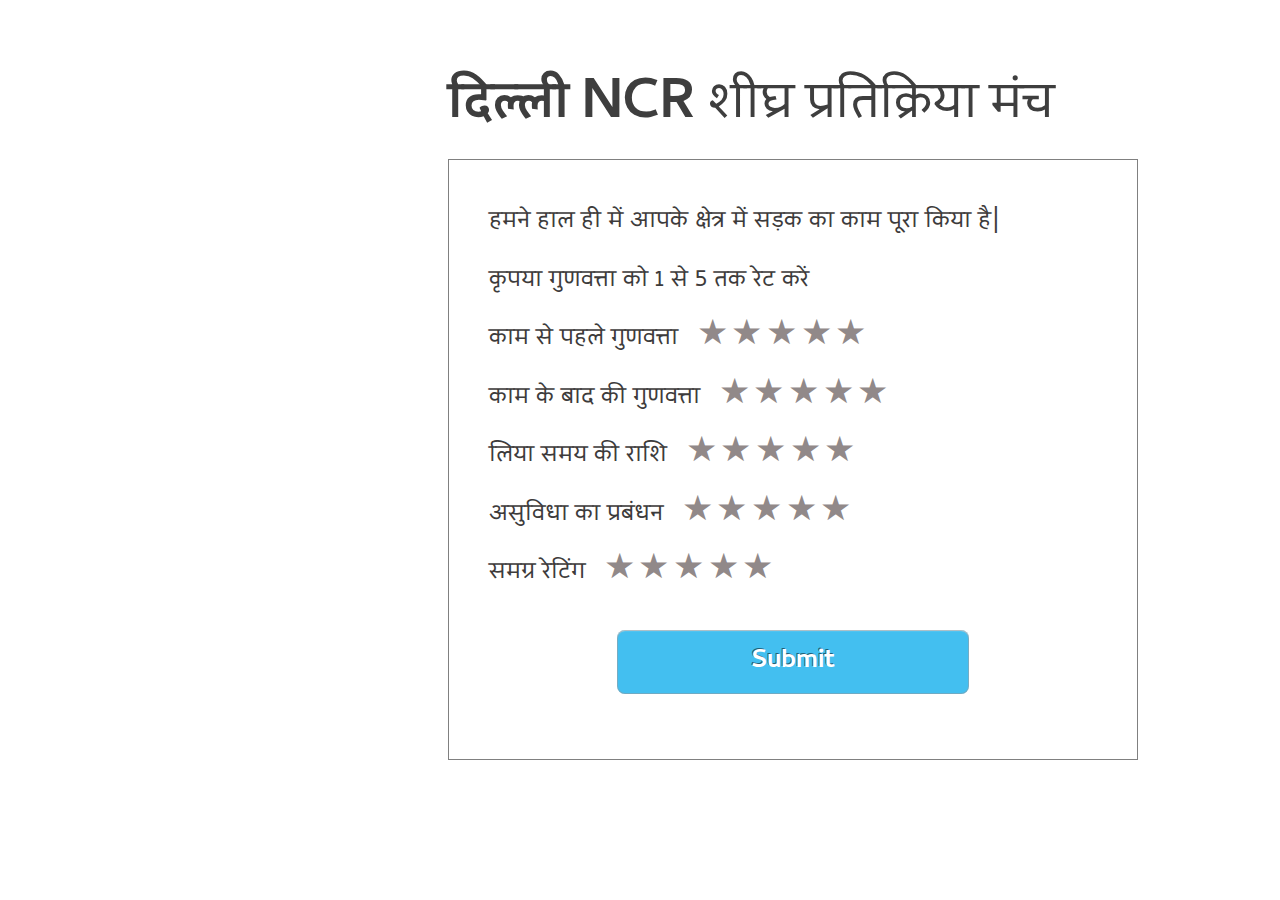
==== review.html @ d3addbea "review page" ====
<!DOCTYPE HTML>
<html>
  <head>
    <title>दिल्ली NCR शीघ्र प्रतिक्रिया मंच</title>
    <meta charset="utf-8" />
    <meta name="viewport" content="width=device-width, initial-scale=1" />
    <!--[if lte IE 8]><script src="assets/js/ie/html5shiv.js"></script><![endif]-->
    <link rel="stylesheet" href="assets/css/main.css" />
    <!--[if lte IE 8]><link rel="stylesheet" href="assets/css/ie8.css" /><![endif]-->
    <!--[if lte IE 9]><link rel="stylesheet" href="assets/css/ie9.css" /><![endif]-->
  </head>
  <body>

    <!-- Home -->
      <div class="wrapper style1 first">
        <article class="container" id="top">
          <div class="row">
            <div class="4u 12u(mobile)">
              <span class="image fit"><img src="images/LOGO.jpg" alt="" /></span>
            </div>
            <div class="7u 12u(mobile)" id="contentBox">
              <header>
                <h1 id="heading"><strong>दिल्ली NCR</strong> शीघ्र प्रतिक्रिया मंच</h1>
              </header>
              <div class="getInformations">
                <p>हमने हाल ही में आपके क्षेत्र में सड़क का काम पूरा किया है|</p>
                <p class="inlineText">कृपया गुणवत्ता को 1 से 5 तक रेट करें</p>
                <div class="ratingSection">
                  <p class="ratingText">काम से पहले गुणवत्ता</p>
                  <fieldset class="rating one">
                    <input type="radio" id="star5" name="rating" value="5" /><label for="star5" title="Rocks!"><span>&#9733</span></label>
                    <input type="radio" id="star4" name="rating" value="4" /><label for="star4" title="Pretty good"><span>&#9733</span></label>
                    <input type="radio" id="star3" name="rating" value="3" /><label for="star3" title="Meh"><span>&#9733</span></label>
                    <input type="radio" id="star2" name="rating" value="2" /><label for="star2" title="Kinda bad"><span>&#9733</span></label>
                    <input type="radio" id="star1" name="rating" value="1" /><label for="star1" title="Sucks big time"><span>&#9733</span></label>
                </fieldset>
                </div>
                <div class="ratingSection">
                  <p class="ratingText">काम के बाद की गुणवत्ता</p>
                  <fieldset class="rating two">
                    <input type="radio" id="star5-1" name="ratingtwo" value="5" /><label for="star5-1" title="Rocks!"><span>&#9733</span></label>
                    <input type="radio" id="star4-1" name="ratingtwo" value="4" /><label for="star4-1" title="Pretty good"><span>&#9733</span></label>
                    <input type="radio" id="star3-1" name="ratingtwo" value="3" /><label for="star3-1" title="Meh"><span>&#9733</span></label>
                    <input type="radio" id="star2-1" name="ratingtwo" value="2" /><label for="star2-1" title="Kinda bad"><span>&#9733</span></label>
                    <input type="radio" id="star1-1" name="ratingtwo" value="1" /><label for="star1-1" title="Sucks big time"><span>&#9733</span></label>
                  </fieldset>
                </div>
                <div class="ratingSection">
                  <p class="ratingText">लिया समय की राशि</p>
                  <fieldset class="rating three">
                    <input type="radio" id="star5-2" name="ratingThree" value="5" /><label for="star5-2" title="Rocks!"><span>&#9733</span></label>
                    <input type="radio" id="star4-2" name="ratingThree" value="4" /><label for="star4-2" title="Pretty good"><span>&#9733</span></label>
                    <input type="radio" id="star3-2" name="ratingThree" value="3" /><label for="star3-2" title="Meh"><span>&#9733</span></label>
                    <input type="radio" id="star2-2" name="ratingThree" value="2" /><label for="star2-2" title="Kinda bad"><span>&#9733</span></label>
                    <input type="radio" id="star1-2" name="ratingThree" value="1" /><label for="star1-2" title="Sucks big time"><span>&#9733</span></label>
                  </fieldset>
                </div>
                <div class="ratingSection">
                  <p class="ratingText">असुविधा का प्रबंधन</p>
                  <fieldset class="rating four">
                    <input type="radio" id="star5-3" name="ratingfour" value="5" /><label for="star5-3" title="Rocks!"><span>&#9733</span></label>
                    <input type="radio" id="star4-3" name="ratingfour" value="4" /><label for="star4-3" title="Pretty good"><span>&#9733</span></label>
                    <input type="radio" id="star3-3" name="ratingfour" value="3" /><label for="star3-3" title="Meh"><span>&#9733</span></label>
                    <input type="radio" id="star2-3" name="ratingfour" value="2" /><label for="star2-3" title="Kinda bad"><span>&#9733</span></label>
                    <input type="radio" id="star1-3" name="ratingfour" value="1" /><label for="star1-3" title="Sucks big time"><span>&#9733</span></label>
                  </fieldset>
                </div>
                <div class="ratingSection">
                  <p class="ratingText">समग्र रेटिंग</p>
                  <fieldset class="rating five">
                    <input type="radio" id="star5-4" name="ratingfive" value="5" /><label for="star5-4" title="Rocks!"><span>&#9733</span></label>
                    <input type="radio" id="star4-4" name="ratingfive" value="4" /><label for="star4-4" title="Pretty good"><span>&#9733</span></label>
                    <input type="radio" id="star3-4" name="ratingfive" value="3" /><label for="star3-4" title="Meh"><span>&#9733</span></label>
                    <input type="radio" id="star2-4" name="ratingfive" value="2" /><label for="star2-4" title="Kinda bad"><span>&#9733</span></label>
                    <input type="radio" id="star1-4" name="ratingfive" value="1" /><label for="star1-4" title="Sucks big time"><span>&#9733</span></label>
                  </fieldset>
                </div>
                <p id="errorMsg"></p>
                <a id="onSubmit" class="button">Submit</a>
              </div>
            </div>
          </div>
        </article>
      </div>
    <!-- Scripts -->
  </body>
</html>
---- assets/css/main.css ----
@import url("https://fonts.googleapis.com/css?family=Cambay:400,700");


/* Reset */

	html, body, div, span, applet, object, iframe, h1, h2, h3, h4, h5, h6, p, blockquote, pre, a, abbr, acronym, address, big, cite, code, del, dfn, em, img, ins, kbd, q, s, samp, small, strike, strong, sub, sup, tt, var, b, u, i, center, dl, dt, dd, ol, ul, li, fieldset, form, label, legend, table, caption, tbody, tfoot, thead, tr, th, td, article, aside, canvas, details, embed, figure, figcaption, footer, header, hgroup, menu, nav, output, ruby, section, summary, time, mark, audio, video {
		margin: 0;
		padding: 0;
		border: 0;
		font-size: 100%;
		font: inherit;
		vertical-align: baseline;
	}

	article, aside, details, figcaption, figure, footer, header, hgroup, menu, nav, section {
		display: block;
	}

	body {
		line-height: 1;
	}

	ol, ul {
		list-style: none;
	}

	blockquote, q {
		quotes: none;
	}

	blockquote:before, blockquote:after, q:before, q:after {
		content: '';
		content: none;
	}

	table {
		border-collapse: collapse;
		border-spacing: 0;
	}

	body {
		-webkit-text-size-adjust: none;
	}

/* Box Model */

	*, *:before, *:after {
		-moz-box-sizing: border-box;
		-webkit-box-sizing: border-box;
		box-sizing: border-box;
	}
	.inlineText {
		display: inline-block;
	}

	label {
		display: block;
	}
	select {
		-webkit-appearance: button;
    -webkit-border-radius: 2px;
    -webkit-box-shadow: 0px 1px 3px rgba(0, 0, 0, 0.1);
    -webkit-padding-end: 20px;
    -webkit-padding-start: 2px;
    -webkit-user-select: none;
    background-image: url(http://i62.tinypic.com/15xvbd5.png), -webkit-linear-gradient(#FAFAFA, #F4F4F4 40%, #E5E5E5);
    background-position: 97% center;
    background-repeat: no-repeat;
    border: 1px solid #AAA;
    color: #555;
    font-size: inherit;
    margin: 20px;
    overflow: hidden;
    padding: 5px 10px;
    text-overflow: ellipsis;
    white-space: nowrap;
    width: 300px;
	}
	.getInformations {
		border: 1px solid gray;
    padding: 40px;
    margin-bottom: 40px;
    display: block;
	}

	.wardImage{
		max-height: 100px;
	}

	.resultData {
		padding-left: 15px;
		text-transform: capitalize;
	}
	#errorMsg {
		font-size: 1em;
    text-align: center;
    color: red;
	}

	.wardPerson {
		margin-top: 30px;
	}

	.ratingSection {
		display: flex;
	}

	.ratingText {
		padding-right: 15px;
	}

	/*Rating css*/

	.rating {
    float:left;
}

/* :not(:checked) is a filter, so that browsers that don’t support :checked don’t 
   follow these rules. Every browser that supports :checked also supports :not(), so
   it doesn’t make the test unnecessarily selective */
.rating:not(:checked) > input {
    position:absolute;
    top:-9999px;
    clip:rect(0,0,0,0);
}

.rating:not(:checked) > label {
    float:right;
    width:1em;
    padding:0 .1em;
    overflow:hidden;
    white-space:nowrap;
    cursor:pointer;
    font-size:200%;
    line-height:1.2;
    color:#918989;
}

.rating:not(:checked) > label:before {
    content: '★  ';
}

.rating > input:checked ~ label {
    color: #f70;
}

.rating:not(:checked) > label:hover,
.rating:not(:checked) > label:hover ~ label {
    color: gold;
}

.rating > input:checked + label:hover,
.rating > input:checked + label:hover ~ label,
.rating > input:checked ~ label:hover,
.rating > input:checked ~ label:hover ~ label,
.rating > label:hover ~ input:checked ~ label {
    color: #ea0;
}

.rating > label:active {
    position:relative;
    top:2px;
    left:2px;
}

	/*Rating css ends*/

/* Containers */

	.container {
		margin-left: auto;
		margin-right: auto;
	}

	.container.\31 25\25 {
		width: 100%;
		max-width: 1200px;
		min-width: 960px;
	}

	.container.\37 5\25 {
		width: 720px;
	}

	.container.\35 0\25 {
		width: 480px;
	}

	.container.\32 5\25 {
		width: 240px;
	}

	.container {
		width: 960px;
	}

	@media screen and (min-width: 737px) {

		.container.\31 25\25 {
			width: 100%;
			max-width: 1500px;
			min-width: 1200px;
		}

		.container.\37 5\25 {
			width: 900px;
		}

		.container.\35 0\25 {
			width: 600px;
		}

		.container.\32 5\25 {
			width: 300px;
		}

		.container {
			width: 1200px;
		}

	}

	@media screen and (min-width: 737px) and (max-width: 1200px) {

		.container.\31 25\25 {
			width: 100%;
			max-width: 1200px;
			min-width: 960px;
		}

		.container.\37 5\25 {
			width: 720px;
		}

		.container.\35 0\25 {
			width: 480px;
		}

		.container.\32 5\25 {
			width: 240px;
		}

		.container {
			width: 960px;
		}

	}

	@media screen and (max-width: 736px) {
		select {
			width: 200px;
		}
		p{
			font-size: 1.5em;
			line-height: 1.75;
		}
		.ward-person {
			margin-top: 10px;
		}
		.getInformations {
			padding: 10px;
		}

		.container.\31 25\25 {
			width: 100%;
			max-width: 125%;
			min-width: 100%;
		}

		.container.\37 5\25 {
			width: 75%;
		}

		.container.\35 0\25 {
			width: 50%;
		}

		.container.\32 5\25 {
			width: 25%;
		}

		.container {
			width: 100% !important;
		}

	}

	@media screen and (max-width: 400px) {
		select {
			width: 120px;
		}
	}

/* Grid */

	.row {
		border-bottom: solid 1px transparent;
		-moz-box-sizing: border-box;
		-webkit-box-sizing: border-box;
		box-sizing: border-box;
	}

	.row > * {
		float: left;
		-moz-box-sizing: border-box;
		-webkit-box-sizing: border-box;
		box-sizing: border-box;
	}

	.row:after, .row:before {
		content: '';
		display: block;
		clear: both;
		height: 0;
	}

	.row.uniform > * > :first-child {
		margin-top: 0;
	}

	.row.uniform > * > :last-child {
		margin-bottom: 0;
	}

	.row.\30 \25 > * {
		padding: 0 0 0 0px;
	}

	.row.\30 \25 {
		margin: 0 0 -1px 0px;
	}

	.row.uniform.\30 \25 > * {
		padding: 0px 0 0 0px;
	}

	.row.uniform.\30 \25 {
		margin: 0px 0 -1px 0px;
	}

	.row > * {
		padding: 0 0 0 40px;
	}

	.row {
		margin: 0 0 -1px -40px;
	}

	.row.uniform > * {
		padding: 40px 0 0 40px;
	}

	.row.uniform {
		margin: -40px 0 -1px -40px;
	}

	.row.\32 00\25 > * {
		padding: 0 0 0 80px;
	}

	.row.\32 00\25 {
		margin: 0 0 -1px -80px;
	}

	.row.uniform.\32 00\25 > * {
		padding: 80px 0 0 80px;
	}

	.row.uniform.\32 00\25 {
		margin: -80px 0 -1px -80px;
	}

	.row.\31 50\25 > * {
		padding: 0 0 0 60px;
	}

	.row.\31 50\25 {
		margin: 0 0 -1px -60px;
	}

	.row.uniform.\31 50\25 > * {
		padding: 60px 0 0 60px;
	}

	.row.uniform.\31 50\25 {
		margin: -60px 0 -1px -60px;
	}

	.row.\35 0\25 > * {
		padding: 0 0 0 20px;
	}

	.row.\35 0\25 {
		margin: 0 0 -1px -20px;
	}

	.row.uniform.\35 0\25 > * {
		padding: 20px 0 0 20px;
	}

	.row.uniform.\35 0\25 {
		margin: -20px 0 -1px -20px;
	}

	.row.\32 5\25 > * {
		padding: 0 0 0 10px;
	}

	.row.\32 5\25 {
		margin: 0 0 -1px -10px;
	}

	.row.uniform.\32 5\25 > * {
		padding: 10px 0 0 10px;
	}

	.row.uniform.\32 5\25 {
		margin: -10px 0 -1px -10px;
	}

	.\31 2u, .\31 2u\24 {
		width: 100%;
		clear: none;
		margin-left: 0;
	}

	.\31 1u, .\31 1u\24 {
		width: 91.6666666667%;
		clear: none;
		margin-left: 0;
	}

	.\31 0u, .\31 0u\24 {
		width: 83.3333333333%;
		clear: none;
		margin-left: 0;
	}

	.\39 u, .\39 u\24 {
		width: 75%;
		clear: none;
		margin-left: 0;
	}

	.\38 u, .\38 u\24 {
		width: 66.6666666667%;
		clear: none;
		margin-left: 0;
	}

	.\37 u, .\37 u\24 {
		width: 58.3333333333%;
		clear: none;
		margin-left: 0;
	}

	.\36 u, .\36 u\24 {
		width: 50%;
		clear: none;
		margin-left: 0;
	}

	.\35 u, .\35 u\24 {
		width: 41.6666666667%;
		clear: none;
		margin-left: 0;
	}

	.\34 u, .\34 u\24 {
		width: 33.3333333333%;
		clear: none;
		margin-left: 0;
	}

	.\33 u, .\33 u\24 {
		width: 25%;
		clear: none;
		margin-left: 0;
	}

	.\32 u, .\32 u\24 {
		width: 16.6666666667%;
		clear: none;
		margin-left: 0;
	}

	.\31 u, .\31 u\24 {
		width: 8.3333333333%;
		clear: none;
		margin-left: 0;
	}

	.\31 2u\24 + *,
	.\31 1u\24 + *,
	.\31 0u\24 + *,
	.\39 u\24 + *,
	.\38 u\24 + *,
	.\37 u\24 + *,
	.\36 u\24 + *,
	.\35 u\24 + *,
	.\34 u\24 + *,
	.\33 u\24 + *,
	.\32 u\24 + *,
	.\31 u\24 + * {
		clear: left;
	}

	.\-11u {
		margin-left: 91.66667%;
	}

	.\-10u {
		margin-left: 83.33333%;
	}

	.\-9u {
		margin-left: 75%;
	}

	.\-8u {
		margin-left: 66.66667%;
	}

	.\-7u {
		margin-left: 58.33333%;
	}

	.\-6u {
		margin-left: 50%;
	}

	.\-5u {
		margin-left: 41.66667%;
	}

	.\-4u {
		margin-left: 33.33333%;
	}

	.\-3u {
		margin-left: 25%;
	}

	.\-2u {
		margin-left: 16.66667%;
	}

	.\-1u {
		margin-left: 8.33333%;
	}

	@media screen and (min-width: 737px) {

		.row > * {
			padding: 25px 0 0 25px;
		}

		.row {
			margin: -25px 0 -25px -25px;
		}

		.row.uniform > * {
			padding: 25px 0 0 25px;
		}

		.row.uniform {
			margin: -25px 0 -1px -25px;
		}

		.row.\32 00\25 > * {
			padding: 50px 0 0 50px;
		}

		.row.\32 00\25 {
			margin: -50px 0 -1px -50px;
		}

		.row.uniform.\32 00\25 > * {
			padding: 50px 0 0 50px;
		}

		.row.uniform.\32 00\25 {
			margin: -50px 0 -1px -50px;
		}

		.row.\31 50\25 > * {
			padding: 37.5px 0 0 37.5px;
		}

		.row.\31 50\25 {
			margin: -37.5px 0 -1px -37.5px;
		}

		.row.uniform.\31 50\25 > * {
			padding: 37.5px 0 0 37.5px;
		}

		.row.uniform.\31 50\25 {
			margin: -37.5px 0 -1px -37.5px;
		}

		.row.\35 0\25 > * {
			padding: 12.5px 0 0 12.5px;
		}

		.row.\35 0\25 {
			margin: -12.5px 0 -1px -12.5px;
		}

		.row.uniform.\35 0\25 > * {
			padding: 12.5px 0 0 12.5px;
		}

		.row.uniform.\35 0\25 {
			margin: -12.5px 0 -1px -12.5px;
		}

		.row.\32 5\25 > * {
			padding: 6.25px 0 0 6.25px;
		}

		.row.\32 5\25 {
			margin: -6.25px 0 -1px -6.25px;
		}

		.row.uniform.\32 5\25 > * {
			padding: 6.25px 0 0 6.25px;
		}

		.row.uniform.\32 5\25 {
			margin: -6.25px 0 -1px -6.25px;
		}

		.\31 2u\28desktop\29, .\31 2u\24\28desktop\29 {
			width: 100%;
			clear: none;
			margin-left: 0;
		}

		.\31 1u\28desktop\29, .\31 1u\24\28desktop\29 {
			width: 91.6666666667%;
			clear: none;
			margin-left: 0;
		}

		.\31 0u\28desktop\29, .\31 0u\24\28desktop\29 {
			width: 83.3333333333%;
			clear: none;
			margin-left: 0;
		}

		.\39 u\28desktop\29, .\39 u\24\28desktop\29 {
			width: 75%;
			clear: none;
			margin-left: 0;
		}

		.\38 u\28desktop\29, .\38 u\24\28desktop\29 {
			width: 66.6666666667%;
			clear: none;
			margin-left: 0;
		}

		.\37 u\28desktop\29, .\37 u\24\28desktop\29 {
			width: 58.3333333333%;
			clear: none;
			margin-left: 0;
		}

		.\36 u\28desktop\29, .\36 u\24\28desktop\29 {
			width: 50%;
			clear: none;
			margin-left: 0;
		}

		.\35 u\28desktop\29, .\35 u\24\28desktop\29 {
			width: 41.6666666667%;
			clear: none;
			margin-left: 0;
		}

		.\34 u\28desktop\29, .\34 u\24\28desktop\29 {
			width: 33.3333333333%;
			clear: none;
			margin-left: 0;
		}

		.\33 u\28desktop\29, .\33 u\24\28desktop\29 {
			width: 25%;
			clear: none;
			margin-left: 0;
		}

		.\32 u\28desktop\29, .\32 u\24\28desktop\29 {
			width: 16.6666666667%;
			clear: none;
			margin-left: 0;
		}

		.\31 u\28desktop\29, .\31 u\24\28desktop\29 {
			width: 8.3333333333%;
			clear: none;
			margin-left: 0;
		}

		.\31 2u\24\28desktop\29 + *,
		.\31 1u\24\28desktop\29 + *,
		.\31 0u\24\28desktop\29 + *,
		.\39 u\24\28desktop\29 + *,
		.\38 u\24\28desktop\29 + *,
		.\37 u\24\28desktop\29 + *,
		.\36 u\24\28desktop\29 + *,
		.\35 u\24\28desktop\29 + *,
		.\34 u\24\28desktop\29 + *,
		.\33 u\24\28desktop\29 + *,
		.\32 u\24\28desktop\29 + *,
		.\31 u\24\28desktop\29 + * {
			clear: left;
		}

		.\-11u\28desktop\29 {
			margin-left: 91.66667%;
		}

		.\-10u\28desktop\29 {
			margin-left: 83.33333%;
		}

		.\-9u\28desktop\29 {
			margin-left: 75%;
		}

		.\-8u\28desktop\29 {
			margin-left: 66.66667%;
		}

		.\-7u\28desktop\29 {
			margin-left: 58.33333%;
		}

		.\-6u\28desktop\29 {
			margin-left: 50%;
		}

		.\-5u\28desktop\29 {
			margin-left: 41.66667%;
		}

		.\-4u\28desktop\29 {
			margin-left: 33.33333%;
		}

		.\-3u\28desktop\29 {
			margin-left: 25%;
		}

		.\-2u\28desktop\29 {
			margin-left: 16.66667%;
		}

		.\-1u\28desktop\29 {
			margin-left: 8.33333%;
		}

	}

	@media screen and (min-width: 737px) and (max-width: 1200px) {

		.row > * {
			padding: 25px 25px 0 25px;
		}

		.row {
			margin: -25px 0 -1px -25px;
		}

		.row.uniform > * {
			padding: 25px 0 0 25px;
		}

		.row.uniform {
			margin: -25px 0 -1px -25px;
		}

		.row.\32 00\25 > * {
			padding: 50px 0 0 50px;
		}

		.row.\32 00\25 {
			margin: -50px 0 -1px -50px;
		}

		.row.uniform.\32 00\25 > * {
			padding: 50px 0 0 50px;
		}

		.row.uniform.\32 00\25 {
			margin: -50px 0 -1px -50px;
		}

		.row.\31 50\25 > * {
			padding: 37.5px 0 0 37.5px;
		}

		.row.\31 50\25 {
			margin: -37.5px 0 -1px -37.5px;
		}

		.row.uniform.\31 50\25 > * {
			padding: 37.5px 0 0 37.5px;
		}

		.row.uniform.\31 50\25 {
			margin: -37.5px 0 -1px -37.5px;
		}

		.row.\35 0\25 > * {
			padding: 12.5px 0 0 12.5px;
		}

		.row.\35 0\25 {
			margin: -12.5px 0 -1px -12.5px;
		}

		.row.uniform.\35 0\25 > * {
			padding: 12.5px 0 0 12.5px;
		}

		.row.uniform.\35 0\25 {
			margin: -12.5px 0 -1px -12.5px;
		}

		.row.\32 5\25 > * {
			padding: 6.25px 0 0 6.25px;
		}

		.row.\32 5\25 {
			margin: -6.25px 0 -1px -6.25px;
		}

		.row.uniform.\32 5\25 > * {
			padding: 6.25px 0 0 6.25px;
		}

		.row.uniform.\32 5\25 {
			margin: -6.25px 0 -1px -6.25px;
		}

		.\31 2u\28tablet\29, .\31 2u\24\28tablet\29 {
			width: 100%;
			clear: none;
			margin-left: 0;
		}

		.\31 1u\28tablet\29, .\31 1u\24\28tablet\29 {
			width: 91.6666666667%;
			clear: none;
			margin-left: 0;
		}

		.\31 0u\28tablet\29, .\31 0u\24\28tablet\29 {
			width: 83.3333333333%;
			clear: none;
			margin-left: 0;
		}

		.\39 u\28tablet\29, .\39 u\24\28tablet\29 {
			width: 75%;
			clear: none;
			margin-left: 0;
		}

		.\38 u\28tablet\29, .\38 u\24\28tablet\29 {
			width: 66.6666666667%;
			clear: none;
			margin-left: 0;
		}

		.\37 u\28tablet\29, .\37 u\24\28tablet\29 {
			width: 58.3333333333%;
			clear: none;
			margin-left: 0;
		}

		.\36 u\28tablet\29, .\36 u\24\28tablet\29 {
			width: 50%;
			clear: none;
			margin-left: 0;
		}

		.\35 u\28tablet\29, .\35 u\24\28tablet\29 {
			width: 41.6666666667%;
			clear: none;
			margin-left: 0;
		}

		.\34 u\28tablet\29, .\34 u\24\28tablet\29 {
			width: 33.3333333333%;
			clear: none;
			margin-left: 0;
		}

		.\33 u\28tablet\29, .\33 u\24\28tablet\29 {
			width: 25%;
			clear: none;
			margin-left: 0;
		}

		.\32 u\28tablet\29, .\32 u\24\28tablet\29 {
			width: 16.6666666667%;
			clear: none;
			margin-left: 0;
		}

		.\31 u\28tablet\29, .\31 u\24\28tablet\29 {
			width: 8.3333333333%;
			clear: none;
			margin-left: 0;
		}

		.\31 2u\24\28tablet\29 + *,
		.\31 1u\24\28tablet\29 + *,
		.\31 0u\24\28tablet\29 + *,
		.\39 u\24\28tablet\29 + *,
		.\38 u\24\28tablet\29 + *,
		.\37 u\24\28tablet\29 + *,
		.\36 u\24\28tablet\29 + *,
		.\35 u\24\28tablet\29 + *,
		.\34 u\24\28tablet\29 + *,
		.\33 u\24\28tablet\29 + *,
		.\32 u\24\28tablet\29 + *,
		.\31 u\24\28tablet\29 + * {
			clear: left;
		}

		.\-11u\28tablet\29 {
			margin-left: 91.66667%;
		}

		.\-10u\28tablet\29 {
			margin-left: 83.33333%;
		}

		.\-9u\28tablet\29 {
			margin-left: 75%;
		}

		.\-8u\28tablet\29 {
			margin-left: 66.66667%;
		}

		.\-7u\28tablet\29 {
			margin-left: 58.33333%;
		}

		.\-6u\28tablet\29 {
			margin-left: 50%;
		}

		.\-5u\28tablet\29 {
			margin-left: 41.66667%;
		}

		.\-4u\28tablet\29 {
			margin-left: 33.33333%;
		}

		.\-3u\28tablet\29 {
			margin-left: 25%;
		}

		.\-2u\28tablet\29 {
			margin-left: 16.66667%;
		}

		.\-1u\28tablet\29 {
			margin-left: 8.33333%;
		}

	}

	@media screen and (max-width: 736px) {

		.row > * {
			padding: 15px 0 0 15px;
		}

		.row {
			margin: -15px 0 -1px -15px;
		}

		.row.uniform > * {
			padding: 15px 0 0 15px;
		}

		.row.uniform {
			margin: -15px 0 -1px -15px;
		}

		.row.\32 00\25 > * {
			padding: 30px 0 0 30px;
		}

		.row.\32 00\25 {
			margin: -30px 0 -1px -30px;
		}

		.row.uniform.\32 00\25 > * {
			padding: 30px 0 0 30px;
		}

		.row.uniform.\32 00\25 {
			margin: -30px 0 -1px -30px;
		}

		.row.\31 50\25 > * {
			padding: 22.5px 0 0 22.5px;
		}

		.row.\31 50\25 {
			margin: -22.5px 0 -1px -22.5px;
		}

		.row.uniform.\31 50\25 > * {
			padding: 22.5px 0 0 22.5px;
		}

		.row.uniform.\31 50\25 {
			margin: -22.5px 0 -1px -22.5px;
		}

		.row.\35 0\25 > * {
			padding: 7.5px 0 0 7.5px;
		}

		.row.\35 0\25 {
			margin: -7.5px 0 -1px -7.5px;
		}

		.row.uniform.\35 0\25 > * {
			padding: 7.5px 0 0 7.5px;
		}

		.row.uniform.\35 0\25 {
			margin: -7.5px 0 -1px -7.5px;
		}

		.row.\32 5\25 > * {
			padding: 3.75px 0 0 3.75px;
		}

		.row.\32 5\25 {
			margin: -3.75px 0 -1px -3.75px;
		}

		.row.uniform.\32 5\25 > * {
			padding: 3.75px 0 0 3.75px;
		}

		.row.uniform.\32 5\25 {
			margin: -3.75px 0 -1px -3.75px;
		}

		.\31 2u\28mobile\29, .\31 2u\24\28mobile\29 {
			width: 100%;
			clear: none;
			margin-left: 0;
		}

		.\31 1u\28mobile\29, .\31 1u\24\28mobile\29 {
			width: 91.6666666667%;
			clear: none;
			margin-left: 0;
		}

		.\31 0u\28mobile\29, .\31 0u\24\28mobile\29 {
			width: 83.3333333333%;
			clear: none;
			margin-left: 0;
		}

		.\39 u\28mobile\29, .\39 u\24\28mobile\29 {
			width: 75%;
			clear: none;
			margin-left: 0;
		}

		.\38 u\28mobile\29, .\38 u\24\28mobile\29 {
			width: 66.6666666667%;
			clear: none;
			margin-left: 0;
		}

		.\37 u\28mobile\29, .\37 u\24\28mobile\29 {
			width: 58.3333333333%;
			clear: none;
			margin-left: 0;
		}

		.\36 u\28mobile\29, .\36 u\24\28mobile\29 {
			width: 50%;
			clear: none;
			margin-left: 0;
		}

		.\35 u\28mobile\29, .\35 u\24\28mobile\29 {
			width: 41.6666666667%;
			clear: none;
			margin-left: 0;
		}

		.\34 u\28mobile\29, .\34 u\24\28mobile\29 {
			width: 33.3333333333%;
			clear: none;
			margin-left: 0;
		}

		.\33 u\28mobile\29, .\33 u\24\28mobile\29 {
			width: 25%;
			clear: none;
			margin-left: 0;
		}

		.\32 u\28mobile\29, .\32 u\24\28mobile\29 {
			width: 16.6666666667%;
			clear: none;
			margin-left: 0;
		}

		.\31 u\28mobile\29, .\31 u\24\28mobile\29 {
			width: 8.3333333333%;
			clear: none;
			margin-left: 0;
		}

		.\31 2u\24\28mobile\29 + *,
		.\31 1u\24\28mobile\29 + *,
		.\31 0u\24\28mobile\29 + *,
		.\39 u\24\28mobile\29 + *,
		.\38 u\24\28mobile\29 + *,
		.\37 u\24\28mobile\29 + *,
		.\36 u\24\28mobile\29 + *,
		.\35 u\24\28mobile\29 + *,
		.\34 u\24\28mobile\29 + *,
		.\33 u\24\28mobile\29 + *,
		.\32 u\24\28mobile\29 + *,
		.\31 u\24\28mobile\29 + * {
			clear: left;
		}

		.\-11u\28mobile\29 {
			margin-left: 91.66667%;
		}

		.\-10u\28mobile\29 {
			margin-left: 83.33333%;
		}

		.\-9u\28mobile\29 {
			margin-left: 75%;
		}

		.\-8u\28mobile\29 {
			margin-left: 66.66667%;
		}

		.\-7u\28mobile\29 {
			margin-left: 58.33333%;
		}

		.\-6u\28mobile\29 {
			margin-left: 50%;
		}

		.\-5u\28mobile\29 {
			margin-left: 41.66667%;
		}

		.\-4u\28mobile\29 {
			margin-left: 33.33333%;
		}

		.\-3u\28mobile\29 {
			margin-left: 25%;
		}

		.\-2u\28mobile\29 {
			margin-left: 16.66667%;
		}

		.\-1u\28mobile\29 {
			margin-left: 8.33333%;
		}

	}

/* Basic */

	body, input, textarea, select {
		font-family: 'Cambay', sans-serif;
		line-height: 1.85em;
		color: #3d3b3b;
		font-weight: 500;
	}

		body.is-loading *, input.is-loading *, textarea.is-loading *, select.is-loading * {
			-moz-transition: none !important;
			-webkit-transition: none !important;
			-ms-transition: none !important;
			transition: none !important;
			-moz-animation: none !important;
			-webkit-animation: none !important;
			-ms-animation: none !important;
			animation: none !important;
		}

	a {
		-moz-transition: color .2s ease-in-out;
		-webkit-transition: color .2s ease-in-out;
		-ms-transition: color .2s ease-in-out;
		transition: color .2s ease-in-out;
		color: #43B3E0;
		text-decoration: underline;
	}

		a:hover {
			color: #43bff0 !important;
		}

		a img {
			border: 0;
		}

	b, strong {
		font-weight: 600;
		color: #3e3e3e;
	}

	i, em {
		font-style: italic;
	}

	sub {
		position: relative;
		top: 0.5em;
		font-size: 0.8em;
	}

	sup {
		position: relative;
		top: -0.5em;
		font-size: 0.8em;
	}

	blockquote {
		border-left: solid 0.75em #eee;
		padding: 1em 0 1em 1.5em;
		font-style: italic;
	}

	h1, h2, h3, h4, h5, h6 {
		color: #3e3e3e;
	}

	h1 a, h2 a, h3 a, h4 a, h5 a, h6 a {
		text-decoration: none;
		color: inherit;
	}

	h2, h3, h4, h6 {
		font-weight: 500;
	}
	h5 {
		font-weight: 800;
	}
	h3.subFooter {
		text-align: center;
	}
	h2.footerText {
		text-align: center;
		font-weight: 900;
		color: rgb(0, 118, 77);
	}

	h1 {
		font-weight: 300;
		line-height: 1.25em;
	}

		h1 strong {
			font-weight: 700;
		}

	em, i {
		font-style: italic;
	}

	br.clear {
		clear: both;
	}

	hr {
		border: 0;
		border-top: solid 1px #444;
		border-top-color: rgba(0, 0, 0, 0.35);
		box-shadow: 0px 1px 0px 0px rgba(255, 255, 255, 0.1);
		height: 1px;
		margin: 3em 0 4em 0;
	}

	p, ul, ol, dl, table {
		margin-bottom: .5em;
	}

/* Form */

	form label {
		color: #3e3e3e;
		font-weight: 700;
		display: block;
		margin: 0 0 0.5em 0;
	}

	form input[type=text],
	form input[type=email],
	form input[type=password],
	form select,
	form textarea {
		-moz-transition: background .2s ease-in-out, box-shadow .2s ease-in-out;
		-webkit-transition: background .2s ease-in-out, box-shadow .2s ease-in-out;
		-ms-transition: background .2s ease-in-out, box-shadow .2s ease-in-out;
		transition: background .2s ease-in-out, box-shadow .2s ease-in-out;
		-webkit-appearance: none;
		display: block;
		border: 0;
		padding: 0.75em;
		font-size: 1em;
		border-radius: 8px;
		border: solid 1px #ddd;
		background: #fff;
		color: #bbb;
		box-shadow: inset 0px 2px 3px 1px rgba(0, 0, 0, 0.05), 0px 1px 0px 0px rgba(255, 255, 255, 0.025);
		width: 100%;
	}

		form input[type=text]:focus,
		form input[type=email]:focus,
		form input[type=password]:focus,
		form select:focus,
		form textarea:focus {
			background: #fafafa;
			box-shadow: inset 0px 2px 5px 0px rgba(0, 0, 0, 0.05), 0px 1px 0px 0px rgba(255, 255, 255, 0.025), inset 0px 0px 2px 1px #43bff0;
		}

	form textarea {
		height: 15em;
	}

	form .formerize-placeholder {
		color: #555 !important;
	}

	form ::-webkit-input-placeholder {
		color: #555 !important;
	}

	form :-moz-placeholder {
		color: #555 !important;
	}

	form ::-moz-placeholder {
		color: #555 !important;
	}

	form :-ms-input-placeholder {
		color: #555 !important;
	}

	form ::-moz-focus-inner {
		border: 0;
	}

/* Tables */

	table {
		width: 100%;
	}

		table.default {
			width: 100%;
		}

			table.default tr {
				border-top: solid 1px #eee;
			}

				table.default tr:first-child {
					border-top: 0;
				}

			table.default td {
				padding: 0.5em 1em 0.5em 1em;
			}

			table.default th {
				text-align: left;
				padding: 0.5em 1em 0.5em 1em;
				font-weight: 600;
				margin: 0 0 1em 0;
			}

			table.default thead {
				background: #4f4f4f;
				color: #fff;
			}

/* Section/Article */

	section, article {
		margin-bottom: 3em;
	}

	section > :last-child,
	article > :last-child,
	section:last-child,
	article:last-child {
		margin-bottom: 0;
	}

/* Image */

	.image {
		display: inline-block;
		position: relative;
	}

		.image img {
			display: block;
			width: 100%;
		}

		.image.fit {
			display: block;
			width: 100%;
		}

		.image.featured {
			display: block;
			width: 100%;
			margin: 0 0 2em 0;
		}

		.image.left {
			float: left;
			margin: 0 2em 2em 0;
		}

		.image.centered {
			display: block;
			margin: 0 0 2em 0;
		}

			.image.centered img {
				margin: 0 auto;
				width: auto;
			}

/* Button */

	input[type="button"],
	input[type="submit"],
	input[type="reset"],
	button,
	.button {
		-moz-transition: background-color .2s ease-in-out;
		-webkit-transition: background-color .2s ease-in-out;
		-ms-transition: background-color .2s ease-in-out;
		transition: background-color .2s ease-in-out;
		-webkit-appearance: none;
		position: relative;
		display: block;
		color: #fff !important;
		text-decoration: none;
		font-weight: 700;
		border: 0;
		outline: 0;
		cursor: pointer;
		border-radius: 8px;
		text-shadow: -1px -1px 0.5px rgba(0, 0, 0, 0.5);
		overflow: hidden;
		box-shadow: inset 0px 0px 0px 1px rgba(155, 150, 150, 0.5), inset 0px 1px 1px 0px rgba(255, 255, 255, 0.75);
    background-color: #43bff0;
    margin: 25px auto;
    padding-top: 20px;
	}

		input[type="button"]:hover,
		input[type="submit"]:hover,
		input[type="reset"]:hover,
		button:hover,
		.button:hover {
			background-color: #43bff0;
			color: #fff !important;
		}

		input[type="button"]:active,
		input[type="submit"]:active,
		input[type="reset"]:active,
		button:active,
		.button:active {
			background-color: #3BA8D3;
			top: 1px;
		}

		input[type="button"].alt,
		input[type="submit"].alt,
		input[type="reset"].alt,
		button.alt,
		.button.alt {
			background-color: #444;
			box-shadow: inset 0px 0px 0px 1px #242424, inset 0px 2px 1px 0px rgba(255, 255, 255, 0.2);
		}

			input[type="button"].alt:hover,
			input[type="submit"].alt:hover,
			input[type="reset"].alt:hover,
			button.alt:hover,
			.button.alt:hover {
				background-color: #4f4f4f;
				color: #fff !important;
			}

			input[type="button"].alt:active,
			input[type="submit"].alt:active,
			input[type="reset"].alt:active,
			button.alt:active,
			.button.alt:active {
				background-color: #3f3f3f;
			}

/* List */

	ul.default {
		list-style: disc;
		padding-left: 1em;
	}

		ul.default li {
			padding-left: 0.5em;
		}

	ul.social {
		cursor: default;
		margin: 0;
	}

		ul.social li {
			position: relative;
			display: inline-block;
			margin: 0.25em;
			top: 0;
		}

			ul.social li a {
				-moz-transition: top .2s ease-in-out;
				-webkit-transition: top .2s ease-in-out;
				-ms-transition: top .2s ease-in-out;
				transition: top .2s ease-in-out;
				display: block;
				width: 48px;
				height: 48px;
				border-radius: 6px;
				top: 0;
				position: relative;
			}

				ul.social li a:before {
					-moz-transition: background-color .2s ease-in-out;
					-webkit-transition: background-color .2s ease-in-out;
					-ms-transition: background-color .2s ease-in-out;
					transition: background-color .2s ease-in-out;
					background-color: #444;
					border-radius: 6px;
					box-shadow: inset 0px 0px 0px 1px #282828, inset 0px 2px 1px 0px rgba(255, 255, 255, 0.1);
					color: #2E2E2E !important;
					display: block;
					font-size: 26px;
					height: 48px;
					line-height: 48px;
					text-align: center;
					outline: 0;
					overflow: hidden;
					text-shadow: 1px 1px 0px rgba(255, 255, 255, 0.1);
					width: 48px;
				}

				ul.social li a.fa-twitter {
					background-color: #2DAAE4;
				}

				ul.social li a.fa-facebook {
					background-color: #3C5A98;
				}

				ul.social li a.fa-dribbble {
					background-color: #C4376B;
				}

				ul.social li a.fa-linkedin {
					background-color: #006599;
				}

				ul.social li a.fa-tumblr {
					background-color: #51718A;
				}

				ul.social li a.fa-google-plus {
					background-color: #DA2713;
				}

				ul.social li a.fa-github {
					background-color: #FAFAFA;
				}

				ul.social li a.fa-rss {
					background-color: #F2600B;
				}

				ul.social li a.fa-instagram {
					background-color: #E0D7C8;
				}

				ul.social li a.fa-foursquare {
					background-color: #39A3D4;
				}

				ul.social li a.fa-skype {
					background-color: #10BEF1;
				}

				ul.social li a.fa-soundcloud {
					background-color: #FE5419;
				}

				ul.social li a.fa-youtube {
					background-color: #BF2E25;
				}

				ul.social li a.fa-blogger {
					background-color: #FF6501;
				}

				ul.social li a.fa-flickr {
					background-color: #0062DB;
				}

				ul.social li a.fa-vimeo {
					background-color: #4C8AB0;
				}

				ul.social li a:hover {
					top: -5px;
				}

					ul.social li a:hover:before {
						background-color: transparent;
					}

	ul.actions li {
		display: inline-block;
		margin: 0 0 0 1em;
	}

		ul.actions li:first-child {
			margin-left: 0;
		}

	ol.default {
		list-style: decimal;
		padding-left: 1.25em;
	}

		ol.default li {
			padding-left: 0.25em;
		}

/* Box */

	.box {
		background: #fff;
		box-shadow: inset 0px 0px 0px 1px rgba(0, 0, 0, 0.15), 0px 2px 3px 0px rgba(0, 0, 0, 0.1);
		text-align: center;
	}

/* Icons */

	.icon {
		text-decoration: none;
	}

		.icon:before {
			display: inline-block;
			font-family: FontAwesome;
			font-size: 1.25em;
			text-decoration: none;
			font-style: normal;
			font-weight: normal;
			line-height: 1;
			-webkit-font-smoothing: antialiased;
			-moz-osx-font-smoothing: grayscale;
		}

		.icon > .label {
			display: none;
		}

		.icon.featured {
			color: #EA8A95;
			display: block;
			margin: 0 0 1.5em 0;
			cursor: default;
		}

			.icon.featured:before {
				font-size: 6em;
			}

/* Wrappers */

	.wrapper {
		box-shadow: inset 0px 1px 0px 0px rgba(0, 0, 0, 0.05), inset 0px 2px 3px 0px rgba(0, 0, 0, 0.1);
	}

		.wrapper.first {
			box-shadow: none;
		}

		.wrapper.style1 {
			background-image: none;
			background-color: #fff;
		}

		.wrapper.style2 {
			background-color: #fafafa;
			text-shadow: 1px 1px 0px #fff;
		}

		.wrapper.style3 {
			background-color: #f4f4f4;
			text-shadow: 1px 1px 0px #fff;
		}

		.wrapper.style4 {
			background-color: #303030;
			color: #999;
			text-shadow: -1px -1px 0px #181818;
		}

			.wrapper.style4 h1, .wrapper.style4 h2, .wrapper.style4 h3, .wrapper.style4 h4, .wrapper.style4 h5, .wrapper.style4 h6 {
				color: #fff;
			}

			.wrapper.style4 form input[type=text],
			.wrapper.style4 form input[type=password],
			.wrapper.style4 form select,
			.wrapper.style4 form textarea {
				border: none;
				background: #282828;
			}

				.wrapper.style4 form input[type=text]:focus,
				.wrapper.style4 form input[type=password]:focus,
				.wrapper.style4 form select:focus,
				.wrapper.style4 form textarea:focus {
					background: #252525;
				}

/* Nav */

	#nav {
		background-color: #282828;
		text-align: center;
		position: fixed;
		left: 0;
		top: 0;
		width: 100%;
		z-index: 10000;
		cursor: default;
	}

		#nav ul {
			margin-bottom: 0;
		}

		#nav li {
			display: inline-block;
		}

		#nav a {
			position: relative;
			display: block;
			color: #fff;
			text-decoration: none;
			outline: 0;
		}

			#nav a:hover {
				color: #fff !important;
			}

			#nav a.active:before {
				content: '';
				display: block;
				position: absolute;
				bottom: -0.6em;
				left: 50%;
				margin-left: -0.75em;
				border-left: solid 0.75em transparent;
				border-right: solid 0.75em transparent;
				border-top: solid 0.6em #282828;
			}

/* Articles */

	#top .image {
		border-radius: 50%;
	}
	#top p a {
		color: inherit;
	}

/* Copyright */

	#copyright {
		color: #666;
	}

		#copyright a {
			-moz-transition: color .2s ease-in-out;
			-webkit-transition: color .2s ease-in-out;
			-ms-transition: color .2s ease-in-out;
			transition: color .2s ease-in-out;
			color: inherit;
		}

			#copyright a:hover {
				color: #777;
			}

/* Desktop */

	@media screen and (min-width: 737px) {

		/* Basic */

			body, input, textarea, select {
				font-size: 13pt;
			}

			h1 {
				font-size: 3.25em;
				letter-spacing: -0.025em;
			}

			h2 {
				font-size: 2em;
				letter-spacing: -0.015em;
				line-height: 1.2em;
			}

			h3 {
				font-size: 1.5em;
				letter-spacing: -0.015em;
			}

			h1, h2, h3, h4, h5, h6 {
				margin: 0 0 0.25em 0;
			}

			header {
				margin: 0 0 1em 0;
			}

				header > p {
					font-size: 1.25em;
					margin: 0;
				}

			footer {
				margin: 3em 0 0 0;
			}

				footer > p {
					font-size: 1.25em;
				}

		/* Form */

			form input[type="button"],
			form input[type="submit"],
			form input[type="reset"],
			form button,
			form .button {
				margin: 0 0.5em 0 0.5em;
			}

		/* Button */

			input[type="button"],
			input[type="submit"],
			input[type="reset"],
			button,
			.button {
				padding: 16px 20px;
		    font-size: 1.5em;
		    text-align: center;
		    width: 58%;
		    margin-top: 20px;
			}

				input[type="button"].big,
				input[type="submit"].big,
				input[type="reset"].big,
				button.big,
				.button.big {
					font-size: 1.5em;
					letter-spacing: -0.025em;
				}

		/* Box */

			.box {
				padding: 2em;
			}

				.box.style1 {
					padding: 3em 2em 3.5em 2em;
				}

					.box.style1 h3 {
						margin-bottom: 0.5em;
					}

				.box.style2 h3 {
					margin-bottom: 0.25em;
				}

				.box.style2 .image {
					position: relative;
					left: 2em;
					top: 2em;
					margin: -4em 0 4em -4em;
					width: auto;
				}

		/* Wrappers */

			.wrapper {
				padding: 4em 0 4em 0;
				text-align: center;
			}

				.wrapper.first {
					padding-top: 3em;
				}

		/* Nav */

			#nav a {
				-moz-transition: background-color .2s ease-in-out;
				-webkit-transition: background-color .2s ease-in-out;
				-ms-transition: background-color .2s ease-in-out;
				transition: background-color .2s ease-in-out;
				padding: 0.2em 1em 0.2em 1em;
				margin: 0.6em 0.2em 0.6em 0.2em;
				font-weight: 600;
				border-radius: 8px;
				color: #fff;
			}

				#nav a:hover {
					background: #383838;
				}

				#nav a:active {
					background: #484848;
				}

		/* Articles */

			#top {
				text-align: left;
			}

				#top .image {
					width: 20em;
					height: 20em;
					margin: 0;
				}

				#top h1 {
					margin-top: 0.35em;
				}

				#top p {
					font-size: 1.5em;
					line-height: 1.75em;
				}

			#contact footer {
				font-size: 0.9em;
			}

		/* Copyright */

			#copyright {
				font-size: 1em;
				line-height: 1em;
			}

				#copyright li {
					display: inline-block;
					border-left: solid 1px rgba(0, 0, 0, 0.5);
					box-shadow: -1px 0px 0px 0px rgba(255, 255, 255, 0.1);
					padding: 0 0 0 1em;
					margin: 0 0 0 1em;
				}

					#copyright li:first-child {
						border: 0;
						box-shadow: none;
						padding-left: 0;
						margin-left: 0;
					}

	}

/* Tablet */

	@media screen and (min-width: 737px) and (max-width: 1200px) {

		/* Basic */

			body {
				min-width: 960px;
				font-size: 11pt;
			}

			input, textarea, select {
				font-size: 11pt;
			}

			header {
				margin: 0 0 2em 0;
			}

		/* Wrappers */

			.wrapper {
				padding: 5em 0 5em 0;
				text-align: center;
			}

				.wrapper.first {
					padding-top: 3em;
				}

				.wrapper.style4 .row-special {
					margin: 2em 0 0 0;
					padding: 2em 0 2em 0;
				}

		/* Articles */

			#top .image {
				width: 19.5em;
				height: 19.5em;
				margin: 0;
			}

	}

/* Mobile */

	@media screen and (max-width: 736px) {

		/* Basic */

			body, input, textarea, select {
				line-height: 1.75em;
				font-size: 10pt;
				letter-spacing: 0;
			}

			h1, h2, h3, h4, h5, h6 {
				font-size: 1.25em;
				margin: 0 0 0.4em 0;
			}

			h1 {
				font-size: 2.25em;
				line-height: 1.25em;
			}

			header {
				margin: 0 0 1em 0;
			}

				header > p {
					font-size: 1.25em;
				}

			footer {
				margin: 2.5em 0 0 0;
			}

				footer > p {
					font-size: 1.25em;
				}

			hr {
				margin: 1.5em 0 2em 0;
			}

		/* Section/Article */

			section, article {
				clear: both;
			}

		/* Button */

			input[type="button"],
			input[type="submit"],
			input[type="reset"],
			button,
			.button {
				text-align: center;
				font-size: 1.2em;
				width: 100%;
				padding: 1em 0 1em 0;
			}

		/* List */

			ul.social {
				padding: 1em 0.5em 0 0.5em;
			}

				ul.social li {
					margin: 0.5em 0.5em 0.5em 0.5em;
				}

					ul.social li a {
						top: 0 !important;
					}

						ul.social li a:before {
							background-color: transparent !important;
						}

			ul.actions {
				margin: 0;
			}

				ul.actions li {
					display: block;
					margin: 10px 0 0 0;
				}

					ul.actions li:first-child {
						margin-top: 0;
					}

		/* Box */

			.box {
				padding: 30px 20px 30px 20px;
				margin: 0 0 20px 0 !important;
			}

				.box h3 {
					margin-bottom: 0.25em;
				}

				.box .image.centered {
					margin-bottom: 1em;
				}

				.box .image.featured {
					position: relative;
					left: 20px;
					top: 20px;
					margin: -50px 0 50px -40px;
					width: auto;
				}

		/* Wrappers */

			.wrapper {
				padding: 3em 15px 3em 15px;
				text-align: center;
			}

				.wrapper.first {
					padding-top: 3em;
				}

		/* Nav */

			#nav a {
				padding: 0.5em;
			}

		/* Articles */

			#top .image {
				width: 70%;
				height: auto;
				margin: 0 auto 1.75em auto;
			}

			#contact footer {
				margin: 0;
			}

		/* Copyright */

			#copyright {
				font-size: 1em;
				margin: 0;
			}

				#copyright li {
					display: block;
				}

	}
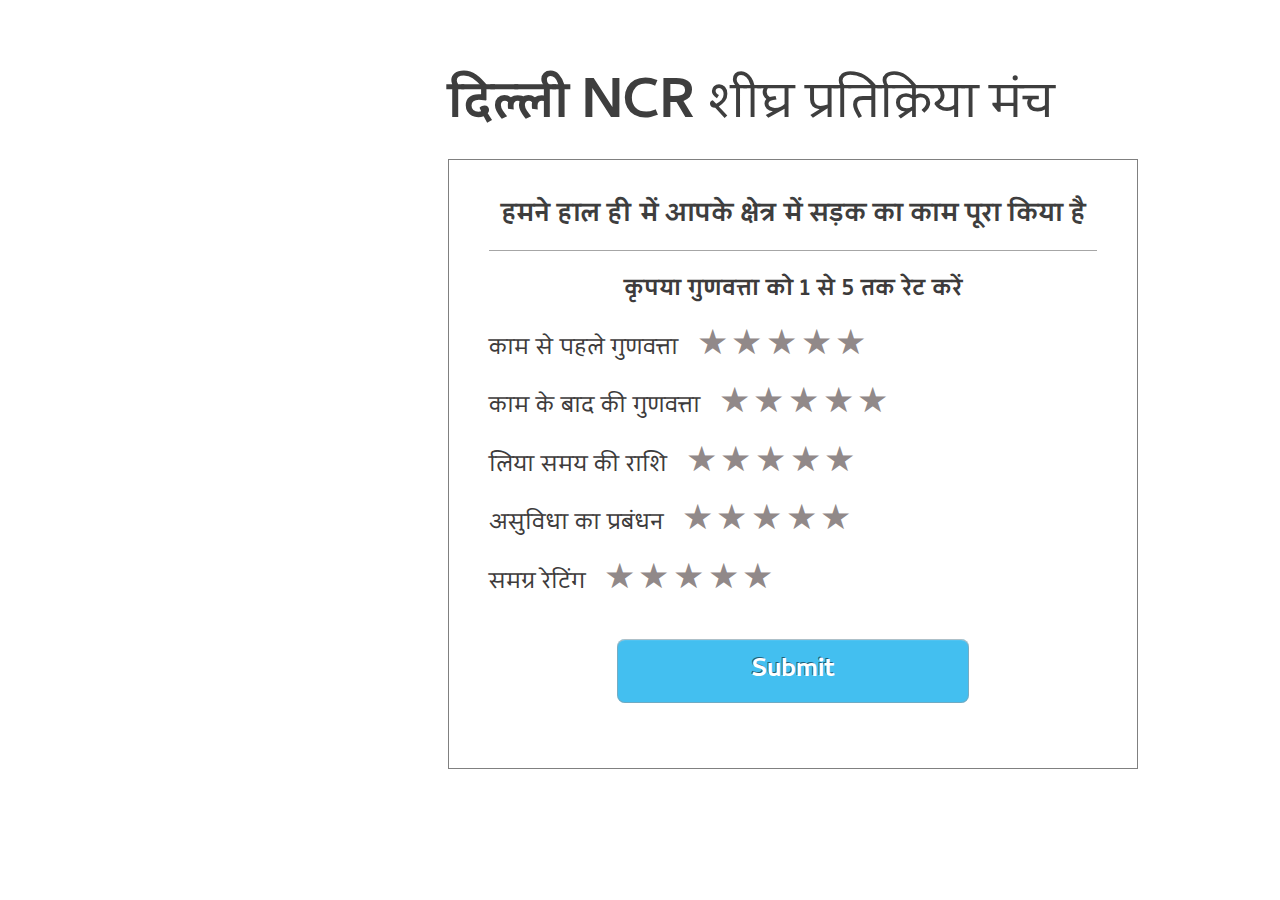
==== commit 58c570d3: "review page submission" ====
--- a/review.html
+++ b/review.html
@@ -13,7 +13,7 @@
 
     <!-- Home -->
       <div class="wrapper style1 first">
-        <article class="container" id="top">
+        <div class="container" id="top">
           <div class="row">
             <div class="4u 12u(mobile)">
               <span class="image fit"><img src="images/LOGO.jpg" alt="" /></span>
@@ -22,9 +22,10 @@
               <header>
                 <h1 id="heading"><strong>दिल्ली NCR</strong> शीघ्र प्रतिक्रिया मंच</h1>
               </header>
-              <div class="getInformations">
-                <p>हमने हाल ही में आपके क्षेत्र में सड़क का काम पूरा किया है|</p>
-                <p class="inlineText">कृपया गुणवत्ता को 1 से 5 तक रेट करें</p>
+              <div class="getInformations" id="reviewBody">
+                <h3 class="reviewSubHeading">हमने हाल ही में आपके क्षेत्र में सड़क का काम पूरा किया है</h3>
+                <hr>
+                <p class="reviewSubHeading">कृपया गुणवत्ता को 1 से 5 तक रेट करें</p>
                 <div class="ratingSection">
                   <p class="ratingText">काम से पहले गुणवत्ता</p>
                   <fieldset class="rating one">
@@ -76,12 +77,14 @@
                   </fieldset>
                 </div>
                 <p id="errorMsg"></p>
-                <a id="onSubmit" class="button">Submit</a>
+                <a id="onReviewSubmit" class="button">Submit</a>
               </div>
             </div>
           </div>
-        </article>
+        </div>
       </div>
+    <!-- Scripts -->
+    <script type="text/javascript" src="assets/js/review.js"></script>
     <!-- Scripts -->
   </body>
 </html>--- a/assets/css/main.css
+++ b/assets/css/main.css
@@ -96,7 +96,14 @@
     text-align: center;
     color: red;
 	}
-
+	.reviewSubHeading {
+		font-weight: 800;
+		text-align: center;
+	}
+	.reviewHeader {
+		color: rgb(0, 118, 77);
+		text-align: center;
+	}
 	.wardPerson {
 		margin-top: 30px;
 	}
@@ -120,9 +127,9 @@
    it doesn’t make the test unnecessarily selective */
 .rating:not(:checked) > input {
     position:absolute;
-    top:-9999px;
     clip:rect(0,0,0,0);
-}
+    visibility: hidden;
+  }
 
 .rating:not(:checked) > label {
     float:right;
@@ -146,7 +153,7 @@
 
 .rating:not(:checked) > label:hover,
 .rating:not(:checked) > label:hover ~ label {
-    color: gold;
+    color: #f70;
 }
 
 .rating > input:checked + label:hover,
@@ -1305,7 +1312,7 @@
 		border-top-color: rgba(0, 0, 0, 0.35);
 		box-shadow: 0px 1px 0px 0px rgba(255, 255, 255, 0.1);
 		height: 1px;
-		margin: 3em 0 4em 0;
+		margin: 1em 0 1em 0;
 	}
 
 	p, ul, ol, dl, table {
@@ -1869,7 +1876,7 @@
 			}
 
 			h3 {
-				font-size: 1.5em;
+				font-size: 1.70em;
 				letter-spacing: -0.015em;
 			}
 
